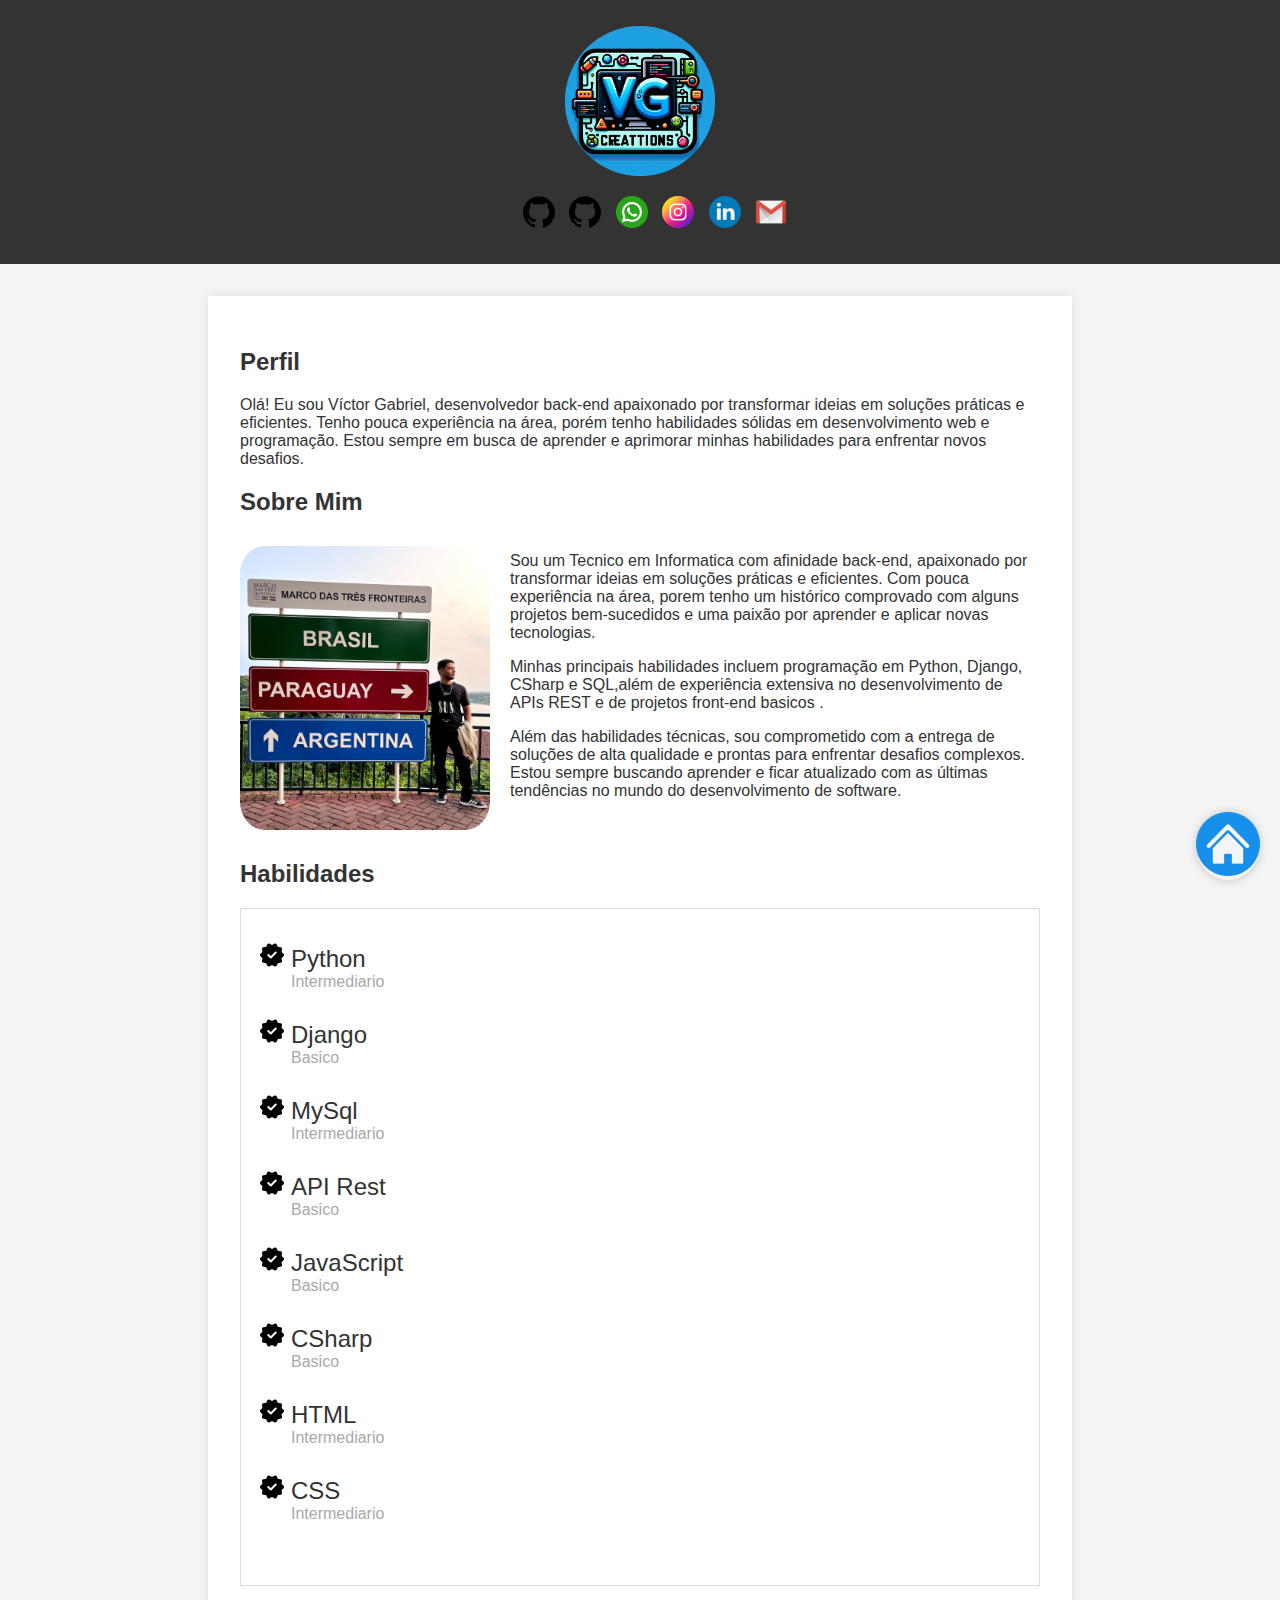
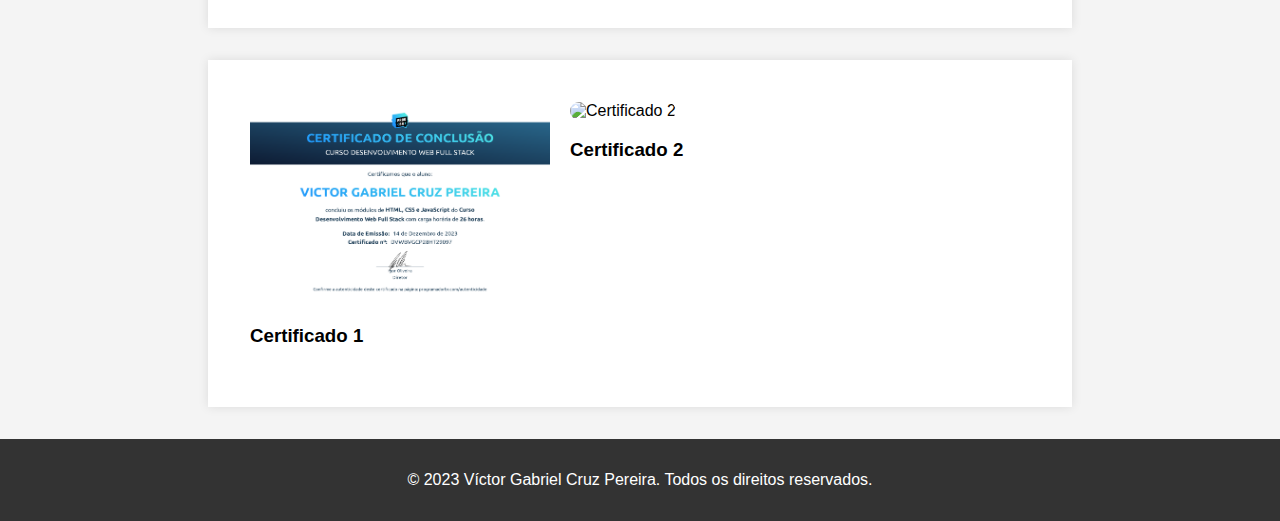
==== Perfil/index.html @ 6ad270e5 "." ====
<!DOCTYPE html>
<html lang="en">
<head>
    <meta charset="UTF-8">
    <meta name="viewport" content="width=device-width, initial-scale=1.0">
    <title>VG Creations</title>
    <link rel="stylesheet" href="../styles.css">
</head>
<body>
    <header>
        <img src="../img/logo.png" alt="Sua Logo" class="logo">
        <nav>
            <ul>
                <li><a href="https://github.com/Victorgabrielcruz" target="_blank"><img src="../img/github.png"></a></li>
                <li><a href="https://github.com/Victorgabrielcruz21" target="_blank"><img src="../img/github.png"></a></li>
                <li><a href="https://wa.me/5538998968898" target="_blank"><img src="../img/whatsapp.png"></a></li>
                <li><a href="https://instagram.com/dev_vgcp?igshid=YTQwZjQ0NmI0OA==" target="_blank"><img src="../img/instagram.png"></a></li>
                <li><a href="https://www.linkedin.com/in/v%C3%ADctor-gabriel-cruz-pereira-927a84243?utm_source=share&utm_campaign=share_via&utm_content=profile&utm_medium=android_app" target="_blank"><img src="../img/linkedin.png"></a></li>
                <li><a href="mailto:victorgabrielcruzpereira21@gmail.com" target="_blank"><img src="../img/gmail.png"></a></li>
            </ul>
        </nav>
    </header>

    <section>
        <h2>Perfil</h2>
        <p>
            Olá! Eu sou Víctor Gabriel, desenvolvedor back-end apaixonado por transformar ideias em soluções práticas e eficientes. Tenho pouca experiência na área, porém tenho habilidades sólidas em desenvolvimento web e programação. Estou sempre em busca de aprender e aprimorar minhas habilidades para enfrentar novos desafios.        
        </p>
        <h2>Sobre Mim</h2>
        <div class="profile-container">
            <img src="../img/perfil.jpg" alt="Sua Foto" class="profile-pic">
            <div class="profile-text">
                <p>
                    Sou um Tecnico em Informatica com afinidade back-end, apaixonado por transformar ideias em soluções práticas e eficientes. Com pouca experiência na área, porem tenho um histórico comprovado com alguns projetos bem-sucedidos e uma paixão por aprender e aplicar novas tecnologias.
                </p>
                
                <p>
                    Minhas principais habilidades incluem programação em  Python, Django, CSharp e SQL,além de experiência extensiva no desenvolvimento de APIs REST e de projetos front-end basicos . 
                </p>
                
                <p>
                    Além das habilidades técnicas, sou comprometido com a entrega de soluções de alta qualidade e prontas para enfrentar desafios complexos. Estou sempre buscando aprender e ficar atualizado com as últimas tendências no mundo do desenvolvimento de software.
                </p>
                            </div>
        </div>

        <h2>Habilidades</h2>
        <div class="skills">
            <ul class="t">
                <li>Python</li>
                <p class="sub">Intermediario</p>
                <br>
                <li>Django</li>
                <p class="sub">Basico</p>
                <br>
                <li>MySql</li>
                <p class="sub">Intermediario</p>
                <br>
                <li>API Rest</li>
                <p class="sub">Basico</p>
                <br>
                <li>JavaScript</li>
                <p class="sub">Basico</p>
                <br>
                <li>CSharp</li>
                <p class="sub">Basico</p>
                <br>
                <li>HTML</li>
                <p class="sub">Intermediario</p>
                <br>
                <li>CSS</li>
                <p class="sub">Intermediario</p>
                <br>
            </ul>  
        </div>

        
        
    </section>
    <section>
        <div class="dashboard-container">
            <!-- Certificado 1 -->
            <div class="certificado" onclick="mostrarDetalhes('certificado1')">
                <img src="../img/Certificado_HTML_CSS_JS.png" alt="Certificado 1">
                <h3>Certificado 1</h3>
            </div>
        
            <!-- Certificado 2 -->
            <div class="certificado" onclick="mostrarDetalhes('certificado2')">
                <img src="certificado2.jpg" alt="Certificado 2">
                <h3>Certificado 2</h3>
            </div>
        
            <!-- Adicione mais certificados conforme necessário -->
        
        </div>
        
        <!-- Modal para Detalhes do Certificado -->
        <div class="modal" id="certificado1">
            <span class="fechar" onclick="fecharDetalhes('certificado1')">&times;</span>
            <img src="../img/Certificado_HTML_CSS_JS.png" alt="Certificado 1">
            <p>Detalhes do Certificado 1...</p>
        </div> 
    </section>
       
    <div class="botao-contato">
        <a href="../index.html">
            <img src="../img/botao-home.png" alt="">
        </a>
    </div>
    <footer>
        <p id="text">&copy; 2023 Víctor Gabriel Cruz Pereira. Todos os direitos reservados.</p>
    </footer>

</body>
</html>
---- styles.css ----
body {
    font-family: Arial, sans-serif;
    margin: 0;
    padding: 0;
    background-color: #f4f4f4;
}

header {
    background-color: #333;
    color: #fff;
    text-align: center;
    padding: 1em;
    position: relative;
}

header img.logo {
    max-width: 150px;
    margin-top: 10px;
}

nav ul {
    list-style-type: none;
    
}

nav ul li {
    display: inline; 
    position: relative; 
    margin-right: 10px;
}

nav a {
  text-decoration: none;
  color: white;
  position: relative;
  transition: color 0.3s ease;
}
nav a:hover {
    color: #2396d6;
}
nav a::after {
    content: ''; /* Cria um elemento vazio para a barra */
    position: absolute;
    top: 49px;
    bottom: 0;
    left: 0;
    width: 100%;
    height: 5px; /* Altura da barra */
    background-color: transparent; /* Cor inicial da barra (transparente) */
    transition: background-color 0.3s ease; /* Adiciona uma transição suave para a mudança de cor da barra */
}
nav li:hover a::after {
    background-color: #2396d6; /* Cor da barra ao passar o mouse sobre o item do menu */
  }
section {
    max-width: 800px;
    margin: 2em auto;
    padding: 2em;
    background-color: #fff;
    box-shadow: 0 0 10px rgba(0, 0, 0, 0.1);
    overflow: hidden; /* Clearfix */
}

h2, p {
    color: #333;
}

.profile-container {
    overflow: hidden; /* Clearfix */
}

.profile-pic {
    max-width: 250px;
    border-radius: 10%;
    margin: 10px 0;
    float: left;
    margin-right: 20px;
}

@media screen and (max-width: 600px) {
    .profile-pic {
        max-width: 300px;
        border-radius: 10%;
        margin: 10px 0;
        margin-right: 20px;
    } 
}

footer {
    background-color: #333;
    color: #fff;
    text-align: center;
    padding: 1em;
    bottom: 0;
}

.skills {
    border: 1px solid #ddd;
    padding: 10px;
    margin-bottom: 10px;
    font-size: 24px;
    color: #333;

}
.t{
    list-style-image: url('./img/verificar.png');
    
}

.projects {
    max-width: 800px;
    margin: 20px auto;
}

.project {
    border: 1px solid #ddd;
    padding: 10px;
    margin-bottom: 10px;
}
#text{
    color: white;
}

.sub{
    color: darkgray;
    font-size: 16px;
    margin: 0;
}
.botao-contato {
    position: fixed;
    bottom: 20px;
    right: 20px;
    box-shadow: 0 0 10px rgba(0, 0, 0, 0.2);
    z-index: 1000; /* Certifique-se de que o botão esteja acima de outros elementos */
    border-radius: 50%;

}

.botao-contato a {
    display: block; /* Certifique-se de que o link cubra toda a área do botão */
}

.dashboard-container {
    display: flex;
    flex-wrap: wrap;
}

.certificado {
    margin: 10px;
    cursor: pointer;
}

.certificado img {
    width: 300px;
    height: 200px;
    border-radius: 10px;
}

.modal {
    display: none;
    position: fixed;
    top: 50%;
    left: 50%;
    transform: translate(-50%, -50%);
    padding: 20px;
    background-color: #fff;
    box-shadow: 0 0 10px rgba(0, 0, 0, 0.2);
    z-index: 1000;
}

.fechar {
    position: absolute;
    top: 10px;
    right: 10px;
    font-size: 20px;
    cursor: pointer;
}
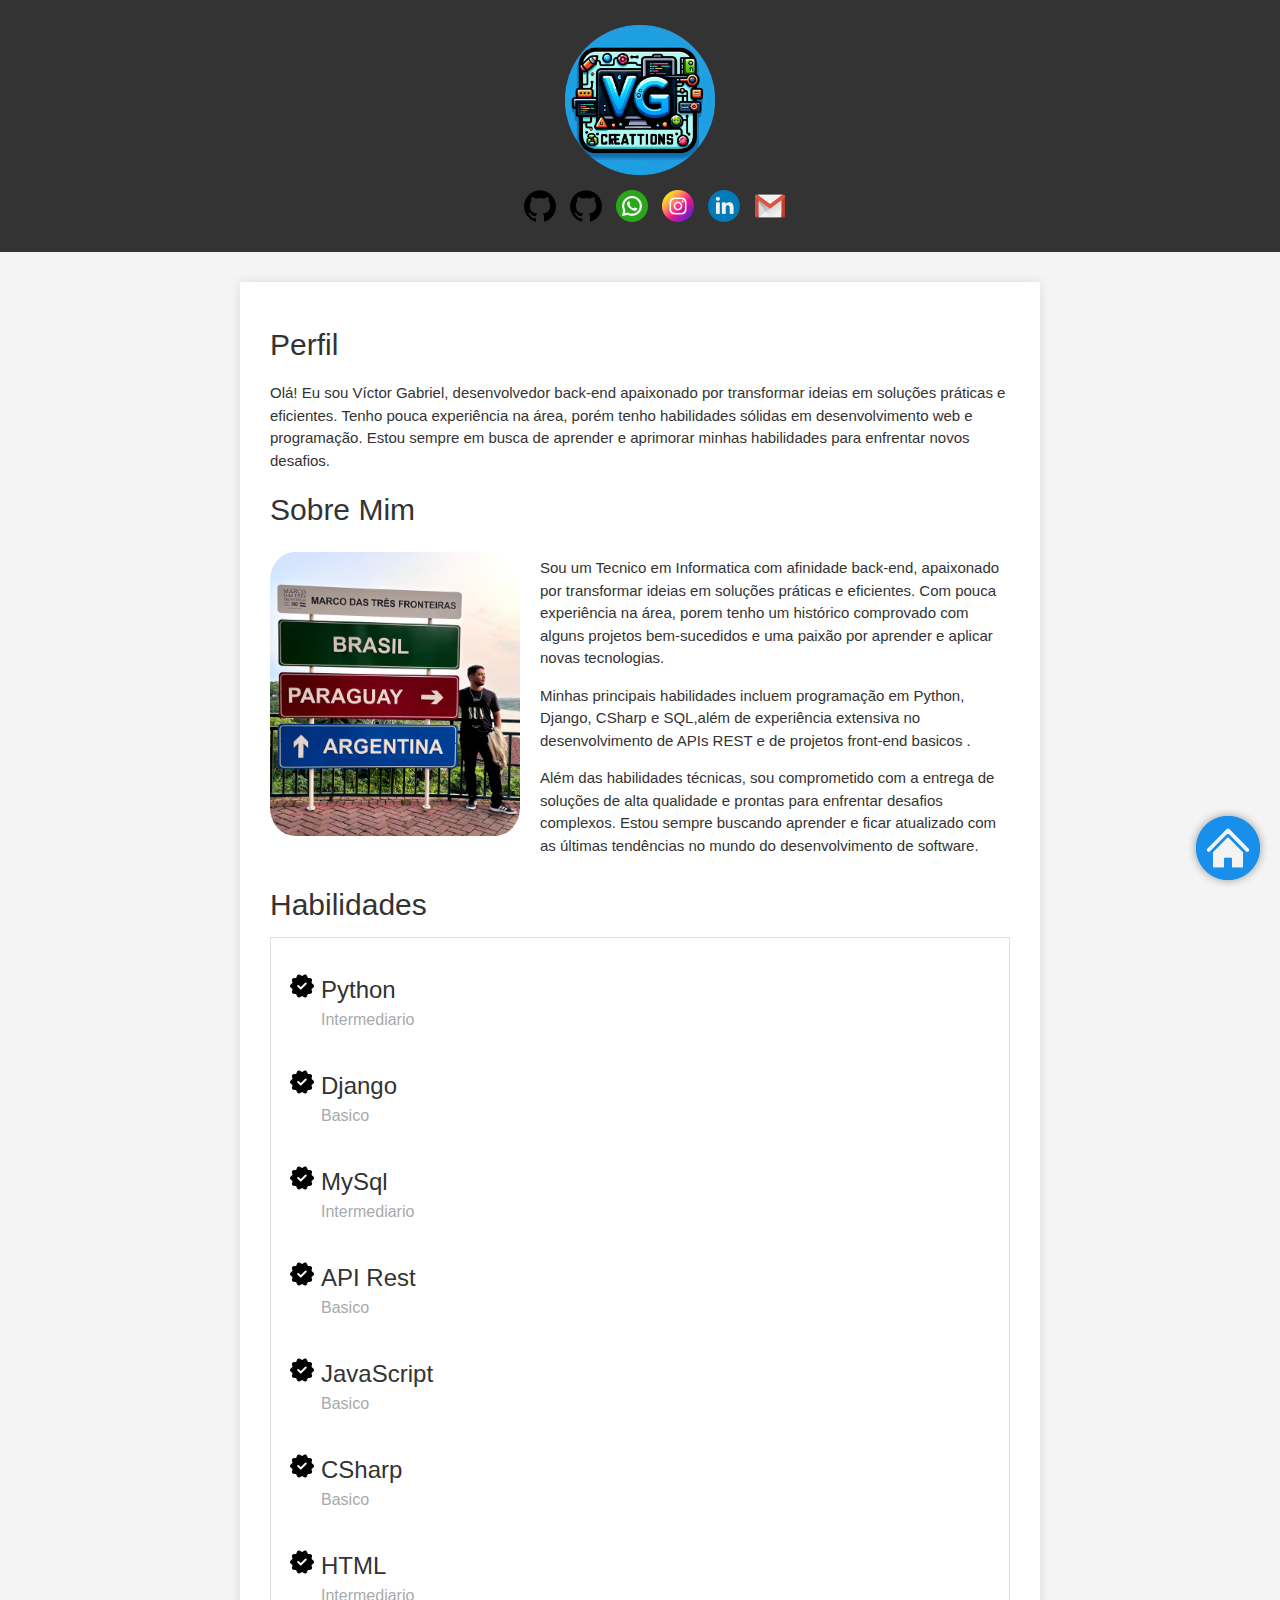
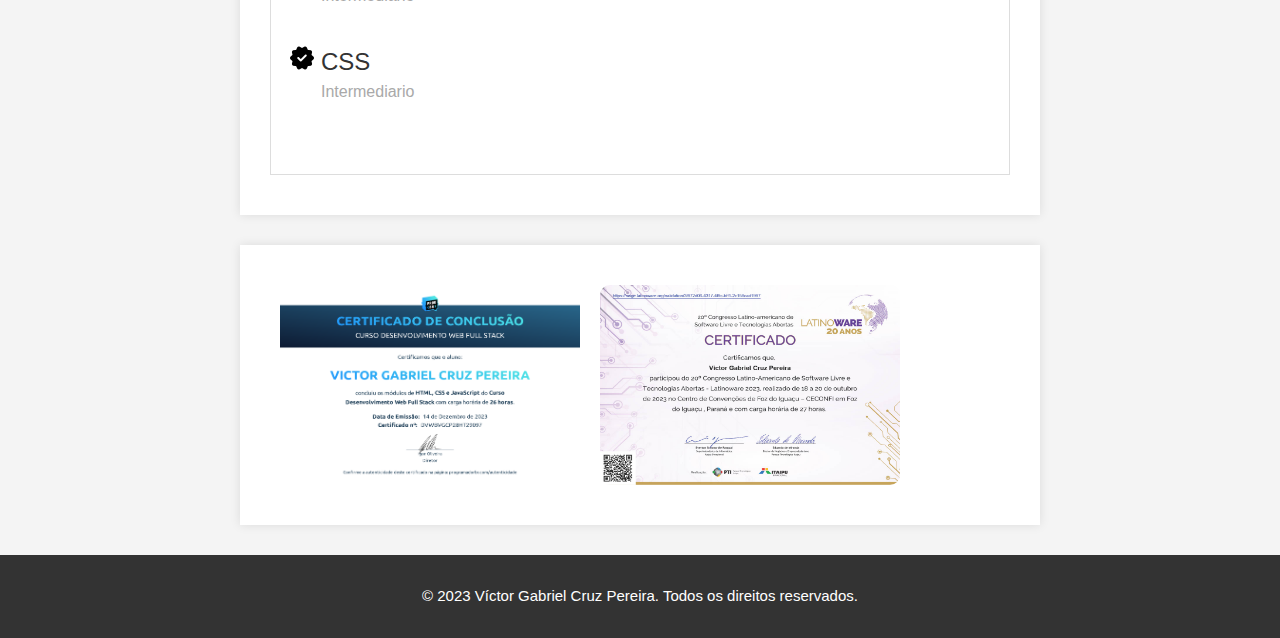
==== commit cb2dfc74: "." ====
--- a/Perfil/index.html
+++ b/Perfil/index.html
@@ -5,8 +5,10 @@
     <meta name="viewport" content="width=device-width, initial-scale=1.0">
     <title>VG Creations</title>
     <link rel="stylesheet" href="../styles.css">
+    <link rel="stylesheet" href="https://www.w3schools.com/w3css/4/w3.css">
 </head>
 <body>
+    <script src="https://cdn.jsdelivr.net/npm/bootstrap@5.3.2/dist/js/bootstrap.bundle.min.js" integrity="sha384-C6RzsynM9kWDrMNeT87bh95OGNyZPhcTNXj1NW7RuBCsyN/o0jlpcV8Qyq46cDfL" crossorigin="anonymous"></script>
     <header>
         <img src="../img/logo.png" alt="Sua Logo" class="logo">
         <nav>
@@ -80,29 +82,31 @@
     <section>
         <div class="dashboard-container">
             <!-- Certificado 1 -->
-            <div class="certificado" onclick="mostrarDetalhes('certificado1')">
-                <img src="../img/Certificado_HTML_CSS_JS.png" alt="Certificado 1">
-                <h3>Certificado 1</h3>
+            <div class="certificado" >
+                <img src="../img/Certificado_HTML_CSS_JS.png" onclick="document.getElementById('modal01').style.display='block'" class="w3-hover-opacity">
+                
             </div>
-        
+            
             <!-- Certificado 2 -->
-            <div class="certificado" onclick="mostrarDetalhes('certificado2')">
-                <img src="certificado2.jpg" alt="Certificado 2">
-                <h3>Certificado 2</h3>
+            <div class="certificado" >
+                <img src="../img/Certificado_Latino_Ware.jpg" onclick="document.getElementById('modal02').style.display='block'" class="w3-hover-opacity">
+                
             </div>
-        
-            <!-- Adicione mais certificados conforme necessário -->
-        
+                
         </div>
         
-        <!-- Modal para Detalhes do Certificado -->
-        <div class="modal" id="certificado1">
-            <span class="fechar" onclick="fecharDetalhes('certificado1')">&times;</span>
-            <img src="../img/Certificado_HTML_CSS_JS.png" alt="Certificado 1">
-            <p>Detalhes do Certificado 1...</p>
-        </div> 
     </section>
-       
+    <div id="modal01" class="w3-modal w3-animate-zoom cen" onclick="this.style.display='none'">
+        <img class="w3-modal-content" src="../img/Certificado_HTML_CSS_JS.png">
+      </div>
+    <div class="botao-contato">
+        <a href="../index.html">
+            <img src="../img/botao-home.png" alt="">
+        </a>
+    </div>
+    <div id="modal02" class="w3-modal w3-animate-zoom cen" onclick="this.style.display='none'">
+        <img class="w3-modal-content" src="../img/Certificado_Latino_Ware.jpg">
+      </div>
     <div class="botao-contato">
         <a href="../index.html">
             <img src="../img/botao-home.png" alt="">
@@ -111,6 +115,5 @@
     <footer>
         <p id="text">&copy; 2023 Víctor Gabriel Cruz Pereira. Todos os direitos reservados.</p>
     </footer>
-
 </body>
 </html>--- a/styles.css
+++ b/styles.css
@@ -175,4 +175,6 @@
     font-size: 20px;
     cursor: pointer;
 }
-
+.cen{
+    text-align: center;
+}
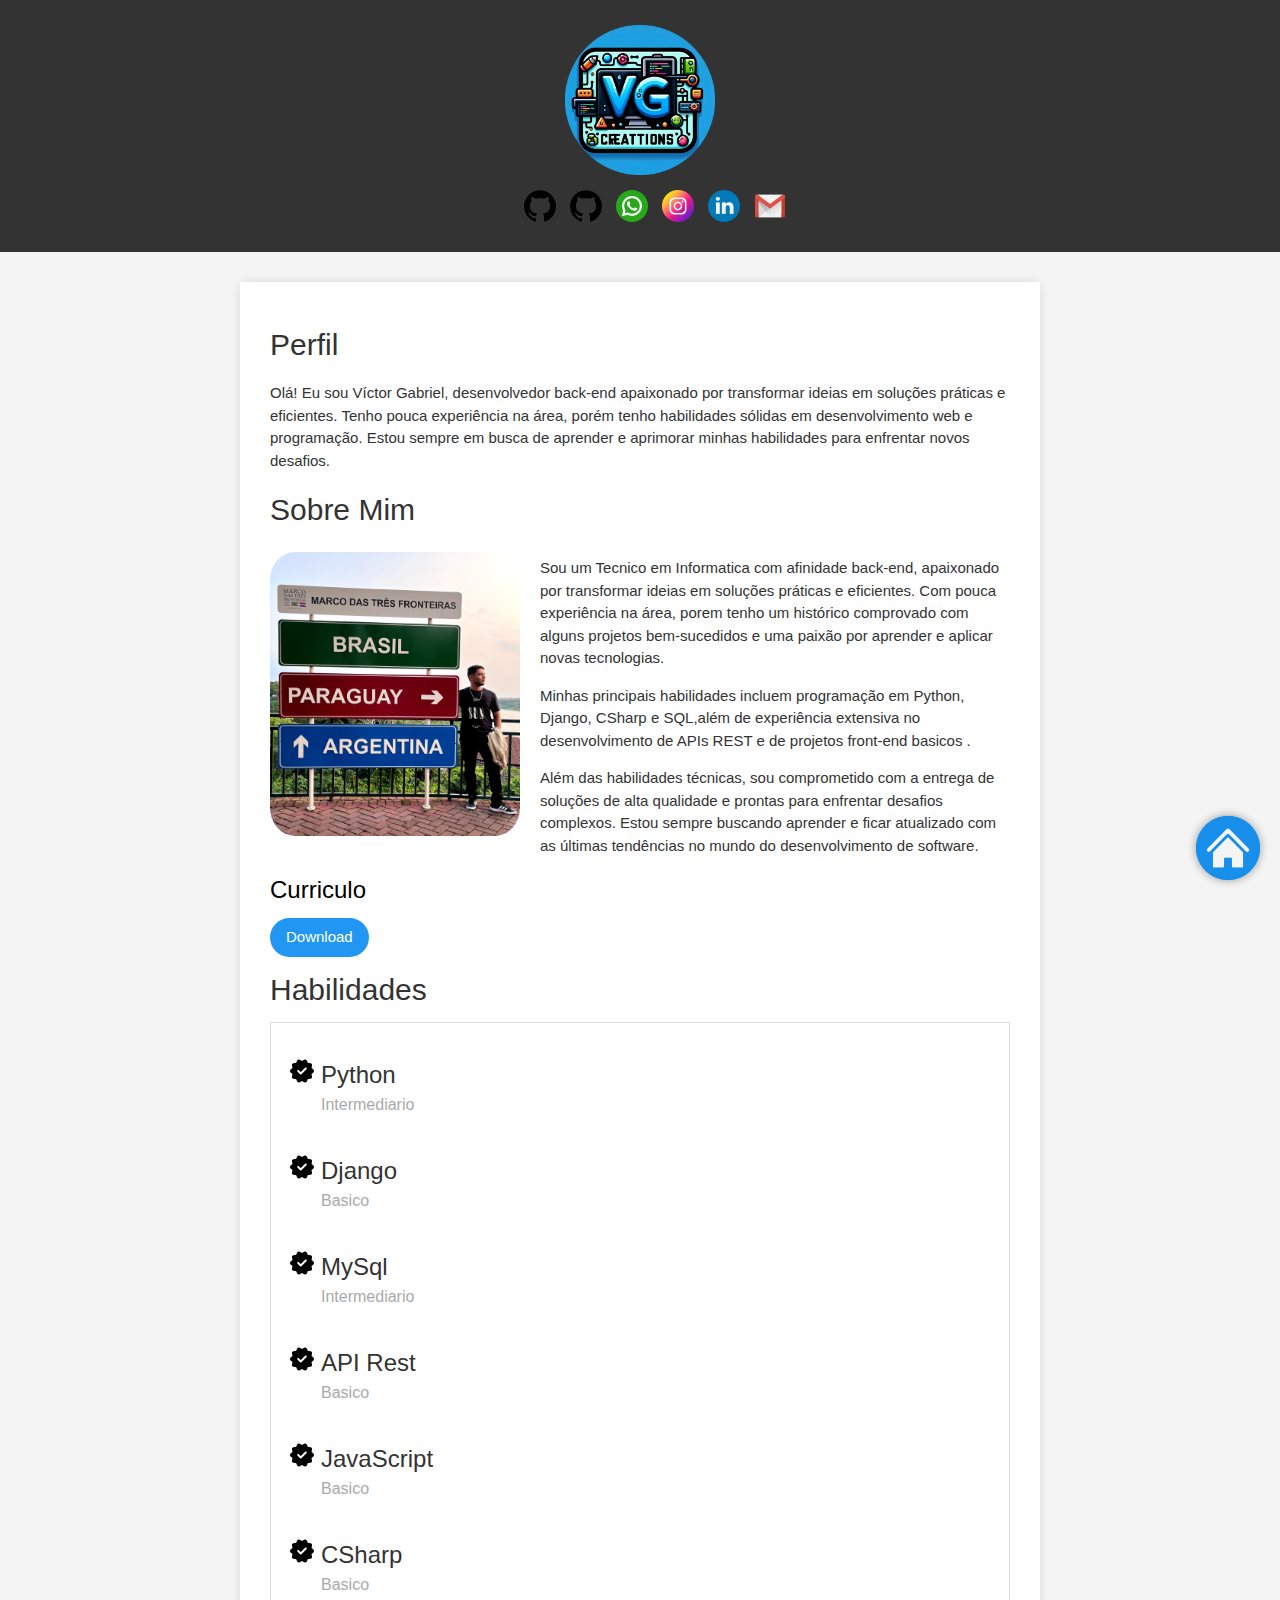
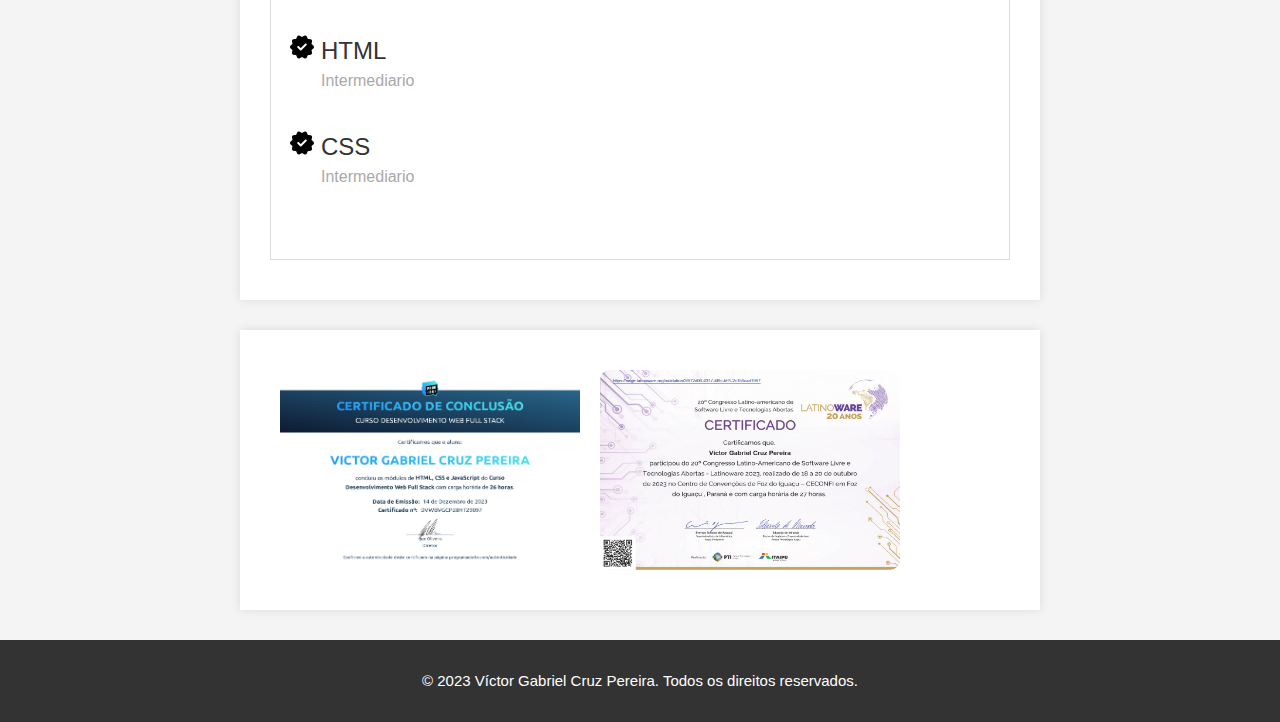
==== commit 9b7d79ba: "." ====
--- a/Perfil/index.html
+++ b/Perfil/index.html
@@ -43,7 +43,11 @@
                 <p>
                     Além das habilidades técnicas, sou comprometido com a entrega de soluções de alta qualidade e prontas para enfrentar desafios complexos. Estou sempre buscando aprender e ficar atualizado com as últimas tendências no mundo do desenvolvimento de software.
                 </p>
-                            </div>
+            </div>
+            <div>
+                <h3>Curriculo</h3>
+                <a href="../curriculo/Currículo.pdf" target="_blank"><button class="w3-btn w3-round-xxlarge w3-blue" >Download</button></a>
+            </div>
         </div>
 
         <h2>Habilidades</h2>
--- a/styles.css
+++ b/styles.css
@@ -178,3 +178,9 @@
 .cen{
     text-align: center;
 }
+@media screen and (max-width: 600px) {
+    .cen img{
+        width: 300px;
+        height: 250px;
+    }
+}